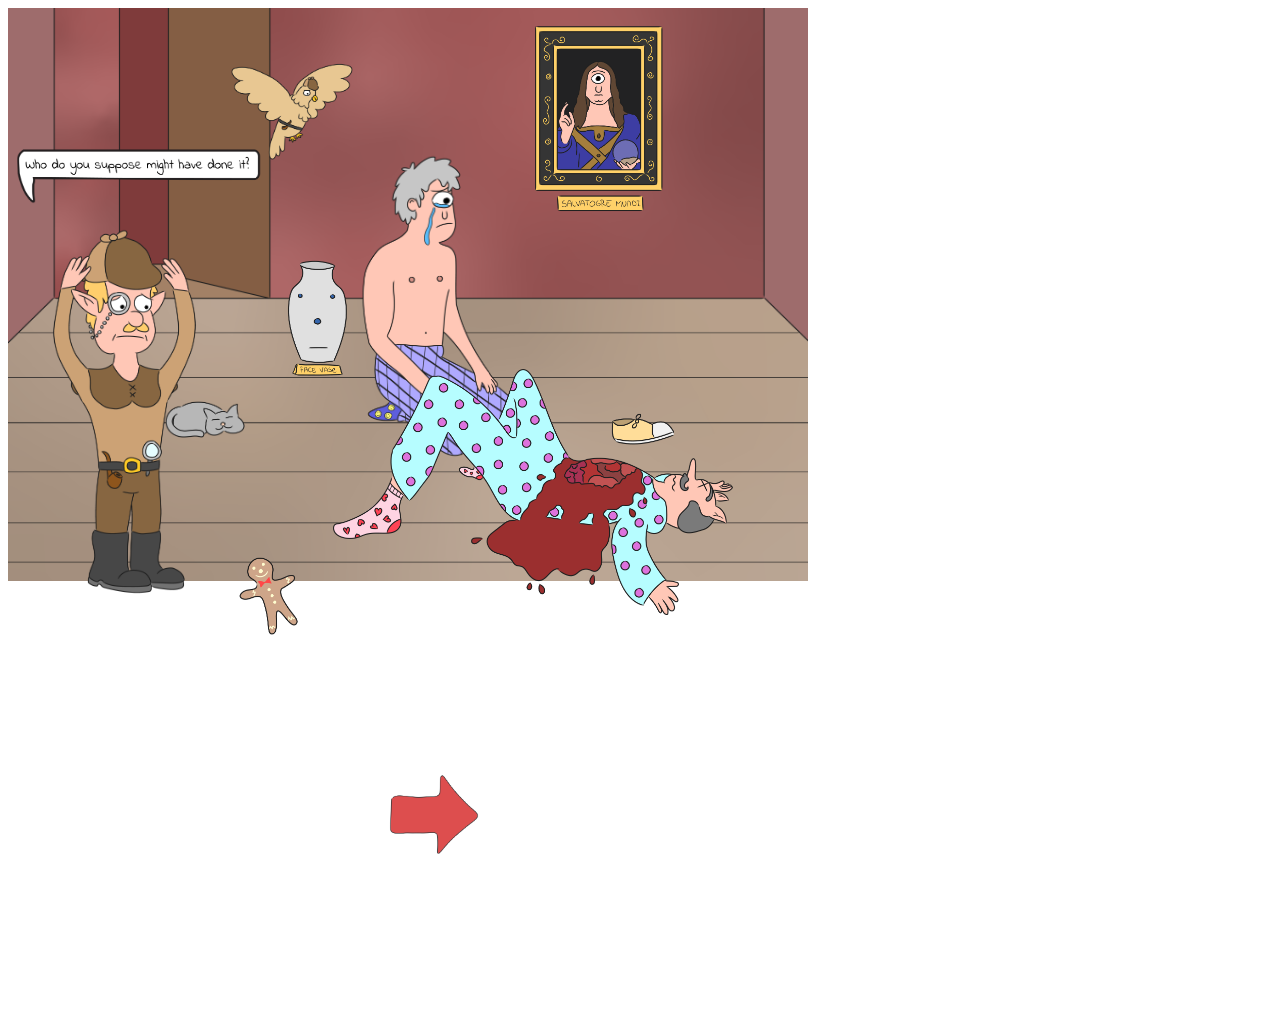
==== index.html @ 89b1f5a4 "Initial commit" ====
<!DOCTYPE html>
<html lang="en">

<head>
    <meta charset="UTF-8">
    <meta name="viewport" content="width=device-width, initial-scale=1.0">
    <link rel="stylesheet" href="stijlen.css">

            <title> MURDER in Enigma Springs</title>
</head>

<body>

<div id="facevase" class="facevase"></div>

<div id="kat" class="kat"></div>

<div id="gingerbread" class="gingerbread"></div>

<div id="Husband1" class="Husband1"></div>

<div id="mayor" class="mayor"></div>

<div id="salvatogre" class="salvatogre"></div>

<div id="shoe" class="shoe"></div>

<div id="DT1" class="DT1"></div>

<div id="Bird1" class="Bird1"></div>

<div id="Nattaror1" class="Narrator1"></div>

<div id="Text1" class="Text1"></div>

<a href="index2.html">
    <div id="heenpijl" class="heenpijl"></div> 
</a>

<div id="achtergrond" class="achtergrond"></div>

<script src="javascript.js"></script>
</body>

</html>
---- stijlen.css ----
.achtergrond {
	background-image: url(VerhaalElementenMayorsHouse/MayorInterior.png);
	height: 1000px;
	width: 800px;
	background-size: contain;
	background-repeat: no-repeat;
	transition: all 1s;
	position: relative;
	overflow: hidden;
	z-index: -100;
}

.kat {
	background-image: url(KlikbareElementenMayorsHouse/kat1.png);
	height: 200px;
	width: 100px;
	background-position: center;
	background-size: contain;
    background-repeat: no-repeat;
	transition: all 1s;
	position: absolute;
	top: 35%;
	left: 12%;
	z-index: 2;
}

.kat2 {
	background-image: url(KlikbareElementenMayorsHouse/kat2.png);
	height: 200px;
	width: 100px;
	background-position: center;
	background-size: contain;
    background-repeat: no-repeat;
	transition: all 1s;
	position: absolute;
	top: 35%;
	left: 12%;
	z-index: 2;
}

.gingerbread {
	background-image: url(KlikbareElementenMayorsHouse/Gingerbread1.png);
	height: 200px;
	width: 100px;
	background-position: center;
	background-size: contain;
    background-repeat: no-repeat;
	transition: all 1s;
	position: absolute;
	top: 55%;
	left: 17%;
	z-index: 2;
}

.gingerbread2 {
	background-image: url(KlikbareElementenMayorsHouse/Gingerbread2.png);
	height: 200px;
	width: 100px;
	background-position: center;
	background-size: contain;
    background-repeat: no-repeat;
	transition: all 1s;
	position: absolute;
	top: 55%;
	left: 17%;
	z-index: 2;
}

.terugpijl {
	background-image: url(VerhaalElementenMayorsHouse/Pijlterug.png);
	height: 200px;
	width: 100px;
	background-size: contain;
	background-repeat: no-repeat;
	transition: all 1s;
	position: absolute;
	z-index: 2;
	top: 85%;
	left: 20%;
}

.heenpijl {
	background-image: url(VerhaalElementenMayorsHouse/Pijlvoor.png);
	height: 200px;
	width: 100px;
	background-size: contain;
	background-repeat: no-repeat;
	transition: all 1s;
	position: absolute;
	z-index: 2;
	top: 85%;
	left: 30%;
}

.DT1 {
	background-image: url(VerhaalElementenMayorsHouse/DT1.png);
	height: 550px;
	width: 400px;
	background-position: center;
	background-size: contain;
    background-repeat: no-repeat;
	transition: all 1s;
	position: absolute;
	top: 15%;
	left: -5%;
}

.Bird1 {
	background-image: url(VerhaalElementenMayorsHouse/Bird1.png);
	height: 300px;
	width: 200px;
	background-position: center;
	background-size: contain;
    background-repeat: no-repeat;
	transition: all 1s;
	position: absolute;
	top: -5%;
	left: 15%;
}

.Narrator1 {
	background-image: url(VerhaalElementenMayorsHouse/Narrator1.png);
	height: 600px;
	width: 500px;
	background-position: center;
	background-size: contain;
    background-repeat: no-repeat;
	transition: all 1s;
	position: absolute;
	top: -36%;
	left: 0%;
	animation: 3s ease-out 0s 1 slideInFromTop;
}

@keyframes slideInFromTop {
    0% {
        transform: translateY(-100%);
    }
    100% {
        transform: translateY(0);
    }
}

.Text1 {
	background-image: url(VerhaalElementenMayorsHouse/Text1.png);
	height: 350px;
	width: 275px;
	background-position: center;
	background-size: contain;
    background-repeat: no-repeat;
	transition: all 1s;
	position: absolute;
	top: 0%;
	left: 0%;
	animation: 3s ease-out 0s 1 slideInFromBottom;
}

@keyframes slideInFromBottom {
    0% {
        transform: translateY(100%);
    }
    100% {
        transform: translateY(0);
    }
}

.mayor {
	background-image: url(KlikbareElementenMayorsHouse/Mayor1.png);
	height: 500px;
	width: 400px;
	background-position: center;
	background-size: contain;
    background-repeat: no-repeat;
	transition: all 1s;
	position: absolute;
	top: 27%;
	left: 26%;
}

.mayor2 {
	background-image: url(KlikbareElementenMayorsHouse/Mayor2.png);
	height: 500px;
	width: 400px;
	background-position: center;
	background-size: contain;
    background-repeat: no-repeat;
	transition: all 1s;
	position: absolute;
	top: 27%;
	left: 26%;
}

.Husband1 {
	background-image: url(VerhaalElementenMayorsHouse/Husband1.png);
	height: 350px;
	width: 275px;
	background-position: center;
	background-size: contain;
    background-repeat: no-repeat;
	transition: all 1s;
	position: absolute;
	top: 15%;
	left: 23%;
}

.facevase {
	background-image: url(KlikbareElementenMayorsHouse/facevase1.png);
	height: 150px;
	width: 120px;
	background-position: center;
	background-size: contain;
	background-repeat: no-repeat;
	position: absolute;
	top: 27%;
	left: 20%;
	transition: all 1s;
	z-index: 1;
}

.facevase2 {
	background-image: url(KlikbareElementenMayorsHouse/facevase2.png);
	height: 150px;
	width: 120px;
	background-position: center;
	background-size: contain;
	background-repeat: no-repeat;
	position: absolute;
	top: 27%;
	left: 20%;
	transition: all 1s;
	z-index: 1;
}

.salvatogre {
	background-image: url(KlikbareElementenMayorsHouse/salvatogre1.png);
	height: 200px;
	width: 300px;
	background-position: center;
	background-size: contain;
    background-repeat: no-repeat;
	transition: all 1s;
	position: absolute;
	left: 35%;
	top: 2%;

}

.salvatogre2 {
	background-image: url(KlikbareElementenMayorsHouse/salvatogre2.png);
	height: 200px;
	width: 300px;
	background-position: center;
	background-size: contain;
	background-repeat: no-repeat;
	transition: all 1s;
	position: absolute;
	left: 35%;
	top: 2%;
}

.shoe {
	background-image: url(KlikbareElementenMayorsHouse/shoe1.png);
	height: 85px;
	width: 300px;
	background-position: center;
	background-size: contain;
    background-repeat: no-repeat;
    transition: all 1s;
		position: absolute;
		left: 38%;
		top: 40%;
}

.shoe2 {
	background-image: url(KlikbareElementenMayorsHouse/shoe2.png);
	height: 85px;
	width: 300px;
	background-position: center;
	background-size: contain;
    background-repeat: no-repeat;
    transition: all 1s;
		position: absolute;
		left: 38%;
		top: 40%;
}

.huis {
	background-image: url(Afbeeldingen/House1.png);
	height: 400px;
	width: 300px;
	background-position: center;
	background-size: contain;
    background-repeat: no-repeat;
    transition: all 1s;
}

.huis2 {
	background-image: url(Afbeeldingen/House2.png);
	height: 400px;
	width: 300px;
	background-position: center;
	background-size: contain;
    background-repeat: no-repeat;
    transition: all 1s;
}

/* tweede pagina */
.Narrator2 {
	background-image: url(VerhaalElementenMayorsHouse/Narrator2.png);
	height: 600px;
	width: 500px;
	background-position: center;
	background-size: contain;
    background-repeat: no-repeat;
	transition: all 1s;
	position: absolute;
	top: -34%;
	left: 0%;
	animation: 3s ease-out 0s 1 slideInFromTop;
}

.Text2 {
	background-image: url(VerhaalElementenMayorsHouse/Text2.png);
	height: 350px;
	width: 275px;
	background-position: center;
	background-size: contain;
    background-repeat: no-repeat;
	transition: all 1s;
	position: absolute;
	top: 0%;
	left: 35%;
	z-index: 0,5;
	animation: 3s ease-out 0s 1 slideInFromBottom;
}

.DT2 {
	background-image: url(VerhaalElementenMayorsHouse/DT2.png);
	height: 550px;
	width: 400px;
	background-position: center;
	background-size: contain;
    background-repeat: no-repeat;
	transition: all 1s;
	position: absolute;
	top: 15%;
	left: -5%;
}

.Husband2 {
	background-image: url(VerhaalElementenMayorsHouse/Husband2.png);
	height: 350px;
	width: 275px;
	background-position: center;
	background-size: contain;
    background-repeat: no-repeat;
	transition: all 1s;
	position: absolute;
	top: 15%;
	left: 23%;
}

.Bird2 {
	background-image: url(VerhaalElementenMayorsHouse/Bird2.png);
	height: 300px;
	width: 200px;
	background-position: center;
	background-size: contain;
	background-repeat: no-repeat;
	transition: all 1s;
	position: absolute;
	top: -5%;
	left: 15%;
}

/* derde pagina */
.Text3 {
	background-image: url(VerhaalElementenMayorsHouse/Text3.png);
	height: 350px;
	width: 275px;
	background-position: center;
	background-size: contain;
    background-repeat: no-repeat;
	transition: all 1s;
	position: absolute;
	top: 0%;
	left: 2%;
	animation: 3s ease-out 0s 1 slideInFromBottom;
}

.DT3 {
	background-image: url(VerhaalElementenMayorsHouse/DT3.png);
	height: 550px;
	width: 400px;
	background-position: center;
	background-size: contain;
    background-repeat: no-repeat;
	transition: all 1s;
	position: absolute;
	top: 15%;
	left: -5%;
}

.Husband3 {
	background-image: url(VerhaalElementenMayorsHouse/Husband3.png);
	height: 350px;
	width: 275px;
	background-position: center;
	background-size: contain;
    background-repeat: no-repeat;
	transition: all 1s;
	position: absolute;
	top: 15%;
	left: 23%;
}

.Bird3 {
	background-image: url(VerhaalElementenMayorsHouse/Bird3.png);
	height: 300px;
	width: 200px;
	background-position: center;
	background-size: contain;
	background-repeat: no-repeat;
	transition: all 1s;
	position: absolute;
	top: -5%;
	left: 15%;
}

/* vierde pagina */
.Text4 {
	background-image: url(VerhaalElementenMayorsHouse/Text4.png);
	height: 350px;
	width: 275px;
	background-position: center;
	background-size: contain;
    background-repeat: no-repeat;
	transition: all 1s;
	position: absolute;
	top: -15%;
	left: 24%;
	animation: 3s ease-out 0s 1 slideInFromBottom;
}

.DT4 {
	background-image: url(VerhaalElementenMayorsHouse/DT4.png);
	height: 550px;
	width: 400px;
	background-position: center;
	background-size: contain;
    background-repeat: no-repeat;
	transition: all 1s;
	position: absolute;
	top: 15%;
	left: -5%;
}

.Husband4 {
	background-image: url(VerhaalElementenMayorsHouse/Husband4.png);
	height: 350px;
	width: 275px;
	background-position: center;
	background-size: contain;
    background-repeat: no-repeat;
	transition: all 1s;
	position: absolute;
	top: 15%;
	left: 23%;
}

.Bird4 {
	background-image: url(VerhaalElementenMayorsHouse/Bird4.png);
	height: 300px;
	width: 200px;
	background-position: center;
	background-size: contain;
	background-repeat: no-repeat;
	transition: all 1s;
	position: absolute;
	top: -5%;
	left: 15%;
}
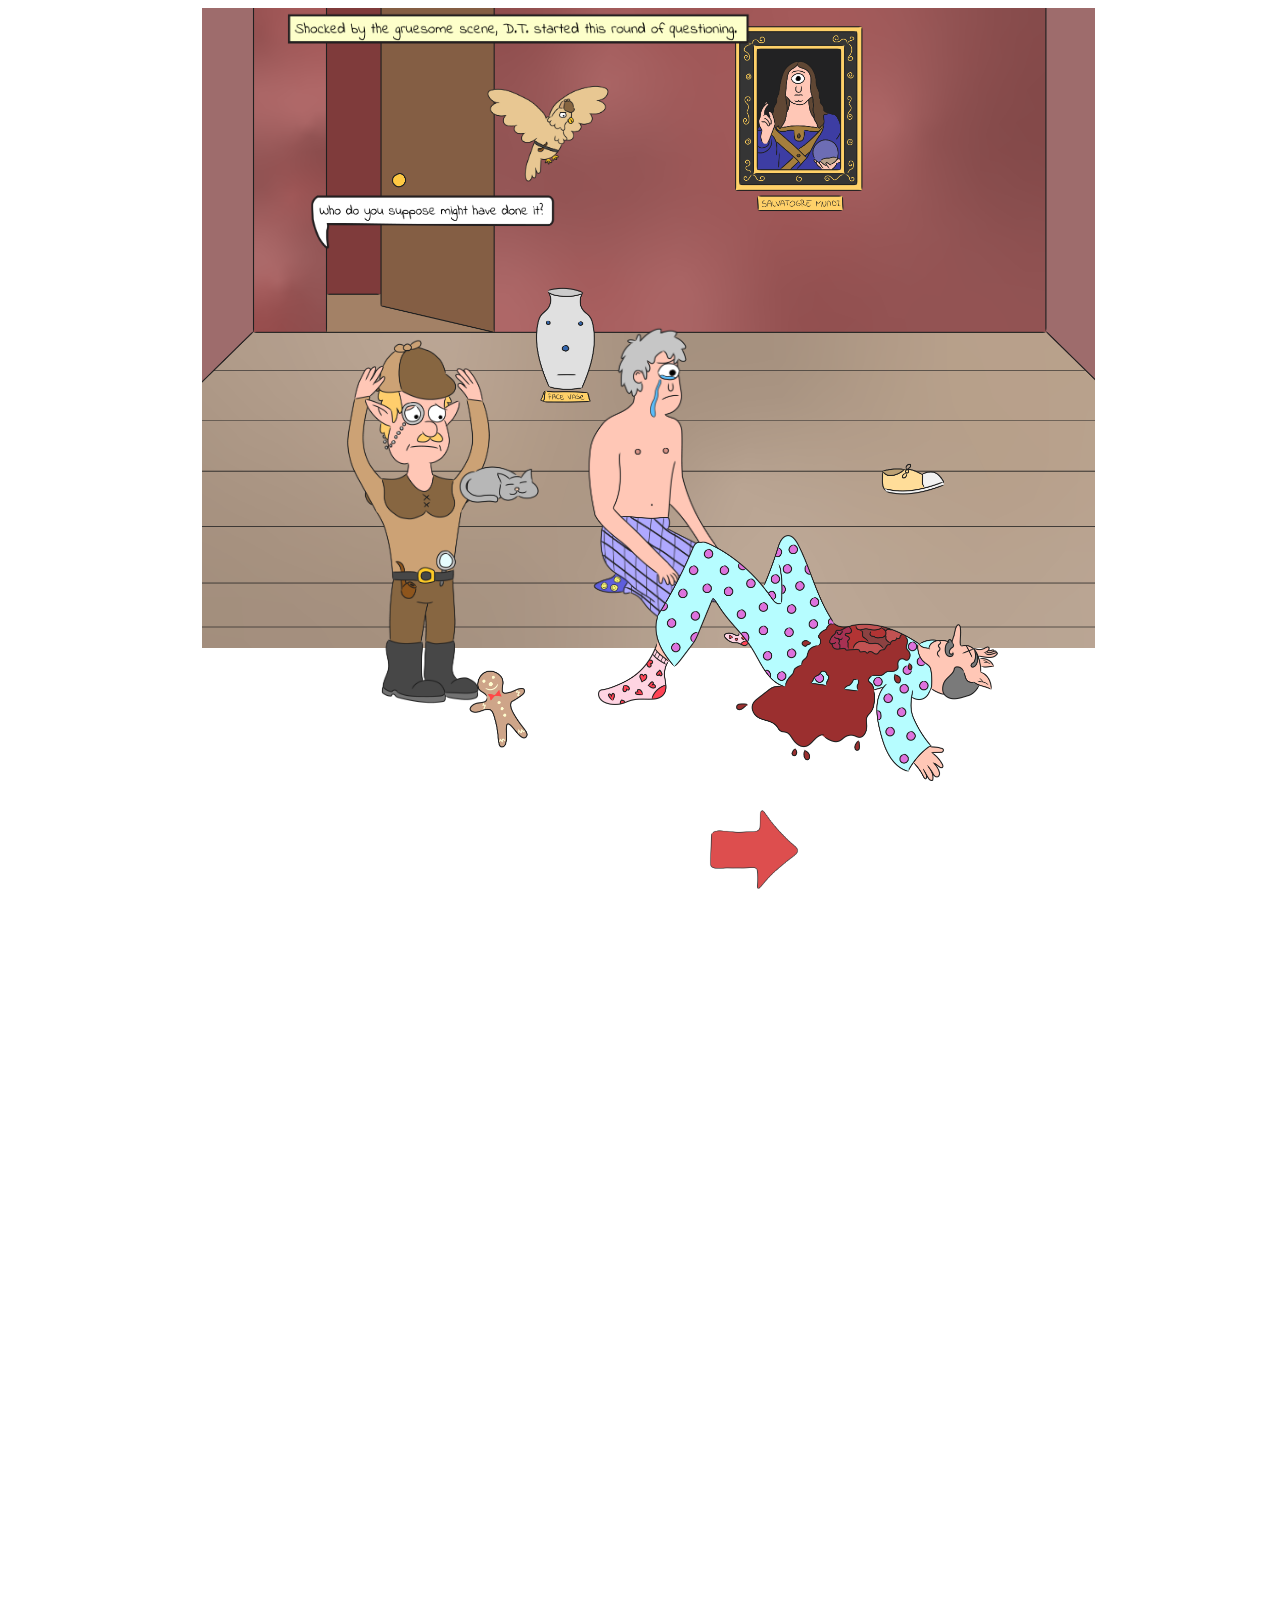
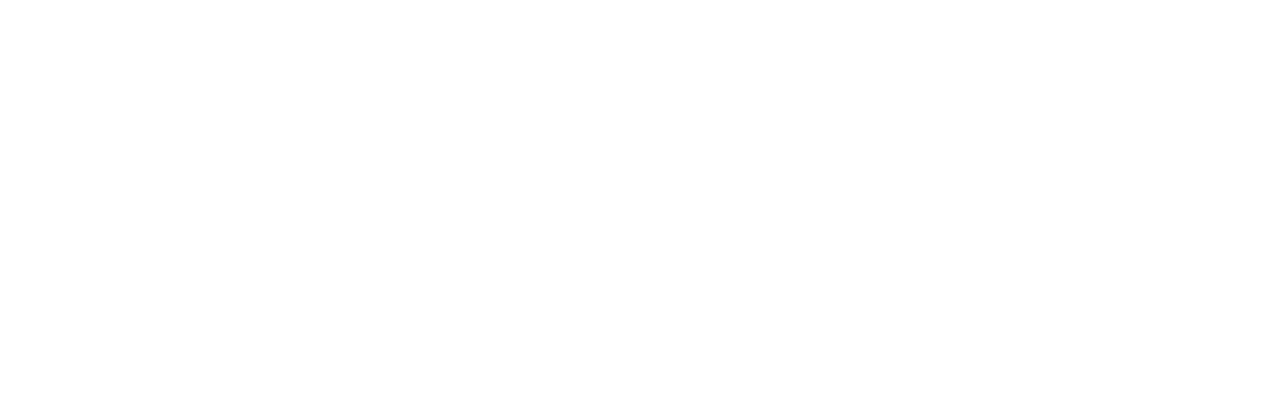
==== commit a0989c67: "deel twee" ====
--- a/index.html
+++ b/index.html
@@ -10,6 +10,8 @@
 </head>
 
 <body>
+
+<div id="grain" class="grain"></div>
 
 <div id="facevase" class="facevase"></div>
 
--- a/stijlen.css
+++ b/stijlen.css
@@ -1,26 +1,42 @@
+body {
+	overflow: hidden;
+	
+}
+
+.grain {
+	background-image: url(http://api.thumbr.it/whitenoise-2000x2000.png?background=fffaf000&noise=c2aa90&density=50&opacity=35);
+	height: 2000px;
+	width: 2000px;
+	z-index: 900;
+	position: absolute;
+	pointer-events: none;
+}
+
 .achtergrond {
 	background-image: url(VerhaalElementenMayorsHouse/MayorInterior.png);
-	height: 1000px;
-	width: 800px;
-	background-size: contain;
-	background-repeat: no-repeat;
-	transition: all 1s;
-	position: relative;
+	height: 640px;
+	max-height: 100%;
+	width: 100%;
+	background-size: contain;
+	background-position: center;
+	background-repeat: no-repeat;
+	transition: all 1s;
+	position: absolute;
 	overflow: hidden;
 	z-index: -100;
+	border-width: 3px;	
 }
 
 .kat {
 	background-image: url(KlikbareElementenMayorsHouse/kat1.png);
 	height: 200px;
 	width: 100px;
-	background-position: center;
-	background-size: contain;
-    background-repeat: no-repeat;
-	transition: all 1s;
-	position: absolute;
-	top: 35%;
-	left: 12%;
+	background-size: contain;
+    background-repeat: no-repeat;
+	transition: all 1s;
+	position: absolute;
+	top: 50%;
+	left: 35%;
 	z-index: 2;
 }
 
@@ -28,27 +44,26 @@
 	background-image: url(KlikbareElementenMayorsHouse/kat2.png);
 	height: 200px;
 	width: 100px;
-	background-position: center;
-	background-size: contain;
-    background-repeat: no-repeat;
-	transition: all 1s;
-	position: absolute;
-	top: 35%;
-	left: 12%;
-	z-index: 2;
+	background-size: contain;
+    background-repeat: no-repeat;
+	transition: all 1s;
+	position: absolute;
+	top: 50%;
+	left: 35%;
+	z-index: 2;
+	filter: drop-shadow(0px 0px 50px yellow);
 }
 
 .gingerbread {
 	background-image: url(KlikbareElementenMayorsHouse/Gingerbread1.png);
 	height: 200px;
 	width: 100px;
-	background-position: center;
-	background-size: contain;
-    background-repeat: no-repeat;
-	transition: all 1s;
-	position: absolute;
-	top: 55%;
-	left: 17%;
+	background-size: contain;
+    background-repeat: no-repeat;
+	transition: all 1s;
+	position: absolute;
+	bottom: 5%;
+	left: 35%;
 	z-index: 2;
 }
 
@@ -56,79 +71,76 @@
 	background-image: url(KlikbareElementenMayorsHouse/Gingerbread2.png);
 	height: 200px;
 	width: 100px;
-	background-position: center;
-	background-size: contain;
-    background-repeat: no-repeat;
-	transition: all 1s;
-	position: absolute;
-	top: 55%;
-	left: 17%;
-	z-index: 2;
+	background-size: contain;
+    background-repeat: no-repeat;
+	transition: all 1s;
+	position: absolute;
+	bottom: 5%;
+	left: 35%;
+	z-index: 2;
+	filter: drop-shadow(0px 0px 50px yellow);
 }
 
 .terugpijl {
 	background-image: url(VerhaalElementenMayorsHouse/Pijlterug.png);
-	height: 200px;
-	width: 100px;
-	background-size: contain;
-	background-repeat: no-repeat;
-	transition: all 1s;
-	position: absolute;
-	z-index: 2;
-	top: 85%;
-	left: 20%;
+	height: 100px;
+	width: 100px;
+	background-size: contain;
+	background-repeat: no-repeat;
+	transition: all 1s;
+	position: absolute;
+	z-index: 2;
+	bottom: 0%;
+	left: 40%;
 }
 
 .heenpijl {
 	background-image: url(VerhaalElementenMayorsHouse/Pijlvoor.png);
-	height: 200px;
-	width: 100px;
-	background-size: contain;
-	background-repeat: no-repeat;
-	transition: all 1s;
-	position: absolute;
-	z-index: 2;
-	top: 85%;
-	left: 30%;
+	height: 100px;
+	width: 100px;
+	background-size: contain;
+	background-repeat: no-repeat;
+	transition: all 1s;
+	position: absolute;
+	z-index: 2;
+	bottom: 0%;
+	left: 55%;
 }
 
 .DT1 {
 	background-image: url(VerhaalElementenMayorsHouse/DT1.png);
 	height: 550px;
 	width: 400px;
-	background-position: center;
-	background-size: contain;
-    background-repeat: no-repeat;
-	transition: all 1s;
-	position: absolute;
-	top: 15%;
-	left: -5%;
+	background-size: contain;
+    background-repeat: no-repeat;
+	transition: all 1s;
+	position: absolute;
+	bottom: 5%;
+	left: 18%;
 }
 
 .Bird1 {
 	background-image: url(VerhaalElementenMayorsHouse/Bird1.png);
 	height: 300px;
 	width: 200px;
-	background-position: center;
-	background-size: contain;
-    background-repeat: no-repeat;
-	transition: all 1s;
-	position: absolute;
-	top: -5%;
-	left: 15%;
+	background-size: contain;
+    background-repeat: no-repeat;
+	transition: all 1s;
+	position: absolute;
+	top: 5%;
+	left: 35%;
 }
 
 .Narrator1 {
 	background-image: url(VerhaalElementenMayorsHouse/Narrator1.png);
 	height: 600px;
 	width: 500px;
-	background-position: center;
-	background-size: contain;
-    background-repeat: no-repeat;
-	transition: all 1s;
-	position: absolute;
-	top: -36%;
-	left: 0%;
+	background-size: contain;
+    background-repeat: no-repeat;
+	transition: all 1s;
+	position: absolute;
+	top: 0%;
+	left: 21%;
 	animation: 3s ease-out 0s 1 slideInFromTop;
 }
 
@@ -145,13 +157,12 @@
 	background-image: url(VerhaalElementenMayorsHouse/Text1.png);
 	height: 350px;
 	width: 275px;
-	background-position: center;
-	background-size: contain;
-    background-repeat: no-repeat;
-	transition: all 1s;
-	position: absolute;
-	top: 0%;
-	left: 0%;
+	background-size: contain;
+    background-repeat: no-repeat;
+	transition: all 1s;
+	position: absolute;
+	top: 20%;
+	left: 23%;
 	animation: 3s ease-out 0s 1 slideInFromBottom;
 }
 
@@ -168,51 +179,48 @@
 	background-image: url(KlikbareElementenMayorsHouse/Mayor1.png);
 	height: 500px;
 	width: 400px;
-	background-position: center;
-	background-size: contain;
-    background-repeat: no-repeat;
-	transition: all 1s;
-	position: absolute;
-	top: 27%;
-	left: 26%;
+	background-size: contain;
+    background-repeat: no-repeat;
+	transition: all 1s;
+	position: absolute;
+	bottom: -15%;
+	right: 22%;
 }
 
 .mayor2 {
 	background-image: url(KlikbareElementenMayorsHouse/Mayor2.png);
 	height: 500px;
 	width: 400px;
-	background-position: center;
-	background-size: contain;
-    background-repeat: no-repeat;
-	transition: all 1s;
-	position: absolute;
-	top: 27%;
-	left: 26%;
+	background-size: contain;
+    background-repeat: no-repeat;
+	transition: all 1s;
+	position: absolute;
+	bottom: -15%;
+	right: 22%;
+	filter: drop-shadow(0px 0px 50px lightgreen);
 }
 
 .Husband1 {
 	background-image: url(VerhaalElementenMayorsHouse/Husband1.png);
 	height: 350px;
 	width: 275px;
-	background-position: center;
-	background-size: contain;
-    background-repeat: no-repeat;
-	transition: all 1s;
-	position: absolute;
-	top: 15%;
-	left: 23%;
+	background-size: contain;
+    background-repeat: no-repeat;
+	transition: all 1s;
+	position: absolute;
+	bottom: 27%;
+	right: 37%;
 }
 
 .facevase {
 	background-image: url(KlikbareElementenMayorsHouse/facevase1.png);
 	height: 150px;
 	width: 120px;
-	background-position: center;
-	background-size: contain;
-	background-repeat: no-repeat;
-	position: absolute;
-	top: 27%;
-	left: 20%;
+	background-size: contain;
+	background-repeat: no-repeat;
+	position: absolute;
+	top: 30%;
+	right: 50%;
 	transition: all 1s;
 	z-index: 1;
 }
@@ -221,26 +229,25 @@
 	background-image: url(KlikbareElementenMayorsHouse/facevase2.png);
 	height: 150px;
 	width: 120px;
-	background-position: center;
-	background-size: contain;
-	background-repeat: no-repeat;
-	position: absolute;
-	top: 27%;
-	left: 20%;
+	background-size: contain;
+	background-repeat: no-repeat;
+	position: absolute;
+	top: 30%;
+	right: 50%;
 	transition: all 1s;
 	z-index: 1;
+	filter: drop-shadow(0px 0px 50px yellow);
 }
 
 .salvatogre {
 	background-image: url(KlikbareElementenMayorsHouse/salvatogre1.png);
 	height: 200px;
 	width: 300px;
-	background-position: center;
-	background-size: contain;
-    background-repeat: no-repeat;
-	transition: all 1s;
-	position: absolute;
-	left: 35%;
+	background-size: contain;
+    background-repeat: no-repeat;
+	transition: all 1s;
+	position: absolute;
+	right: 20%;
 	top: 2%;
 
 }
@@ -249,46 +256,44 @@
 	background-image: url(KlikbareElementenMayorsHouse/salvatogre2.png);
 	height: 200px;
 	width: 300px;
-	background-position: center;
-	background-size: contain;
-	background-repeat: no-repeat;
-	transition: all 1s;
-	position: absolute;
-	left: 35%;
+	background-size: contain;
+	background-repeat: no-repeat;
+	transition: all 1s;
+	position: absolute;
+	right: 20%;
 	top: 2%;
+	filter: drop-shadow(0px 0px 50px yellow);
 }
 
 .shoe {
 	background-image: url(KlikbareElementenMayorsHouse/shoe1.png);
 	height: 85px;
 	width: 300px;
-	background-position: center;
 	background-size: contain;
     background-repeat: no-repeat;
     transition: all 1s;
-		position: absolute;
-		left: 38%;
-		top: 40%;
+	position: absolute;
+	right: 10%;
+	bottom: 45%;
 }
 
 .shoe2 {
 	background-image: url(KlikbareElementenMayorsHouse/shoe2.png);
 	height: 85px;
 	width: 300px;
-	background-position: center;
 	background-size: contain;
     background-repeat: no-repeat;
     transition: all 1s;
-		position: absolute;
-		left: 38%;
-		top: 40%;
+	position: absolute;
+	right: 10%;
+	bottom: 45%;
+	filter: drop-shadow(0px 0px 50px yellow);
 }
 
 .huis {
 	background-image: url(Afbeeldingen/House1.png);
 	height: 400px;
 	width: 300px;
-	background-position: center;
 	background-size: contain;
     background-repeat: no-repeat;
     transition: all 1s;
@@ -298,7 +303,6 @@
 	background-image: url(Afbeeldingen/House2.png);
 	height: 400px;
 	width: 300px;
-	background-position: center;
 	background-size: contain;
     background-repeat: no-repeat;
     transition: all 1s;
@@ -309,7 +313,6 @@
 	background-image: url(VerhaalElementenMayorsHouse/Narrator2.png);
 	height: 600px;
 	width: 500px;
-	background-position: center;
 	background-size: contain;
     background-repeat: no-repeat;
 	transition: all 1s;
@@ -323,7 +326,6 @@
 	background-image: url(VerhaalElementenMayorsHouse/Text2.png);
 	height: 350px;
 	width: 275px;
-	background-position: center;
 	background-size: contain;
     background-repeat: no-repeat;
 	transition: all 1s;
@@ -338,7 +340,6 @@
 	background-image: url(VerhaalElementenMayorsHouse/DT2.png);
 	height: 550px;
 	width: 400px;
-	background-position: center;
 	background-size: contain;
     background-repeat: no-repeat;
 	transition: all 1s;
@@ -351,7 +352,6 @@
 	background-image: url(VerhaalElementenMayorsHouse/Husband2.png);
 	height: 350px;
 	width: 275px;
-	background-position: center;
 	background-size: contain;
     background-repeat: no-repeat;
 	transition: all 1s;
@@ -364,7 +364,6 @@
 	background-image: url(VerhaalElementenMayorsHouse/Bird2.png);
 	height: 300px;
 	width: 200px;
-	background-position: center;
 	background-size: contain;
 	background-repeat: no-repeat;
 	transition: all 1s;
@@ -378,7 +377,6 @@
 	background-image: url(VerhaalElementenMayorsHouse/Text3.png);
 	height: 350px;
 	width: 275px;
-	background-position: center;
 	background-size: contain;
     background-repeat: no-repeat;
 	transition: all 1s;
@@ -392,7 +390,6 @@
 	background-image: url(VerhaalElementenMayorsHouse/DT3.png);
 	height: 550px;
 	width: 400px;
-	background-position: center;
 	background-size: contain;
     background-repeat: no-repeat;
 	transition: all 1s;
@@ -405,7 +402,6 @@
 	background-image: url(VerhaalElementenMayorsHouse/Husband3.png);
 	height: 350px;
 	width: 275px;
-	background-position: center;
 	background-size: contain;
     background-repeat: no-repeat;
 	transition: all 1s;
@@ -418,7 +414,6 @@
 	background-image: url(VerhaalElementenMayorsHouse/Bird3.png);
 	height: 300px;
 	width: 200px;
-	background-position: center;
 	background-size: contain;
 	background-repeat: no-repeat;
 	transition: all 1s;
@@ -432,7 +427,6 @@
 	background-image: url(VerhaalElementenMayorsHouse/Text4.png);
 	height: 350px;
 	width: 275px;
-	background-position: center;
 	background-size: contain;
     background-repeat: no-repeat;
 	transition: all 1s;
@@ -446,7 +440,6 @@
 	background-image: url(VerhaalElementenMayorsHouse/DT4.png);
 	height: 550px;
 	width: 400px;
-	background-position: center;
 	background-size: contain;
     background-repeat: no-repeat;
 	transition: all 1s;
@@ -459,7 +452,6 @@
 	background-image: url(VerhaalElementenMayorsHouse/Husband4.png);
 	height: 350px;
 	width: 275px;
-	background-position: center;
 	background-size: contain;
     background-repeat: no-repeat;
 	transition: all 1s;
@@ -472,7 +464,6 @@
 	background-image: url(VerhaalElementenMayorsHouse/Bird4.png);
 	height: 300px;
 	width: 200px;
-	background-position: center;
 	background-size: contain;
 	background-repeat: no-repeat;
 	transition: all 1s;
